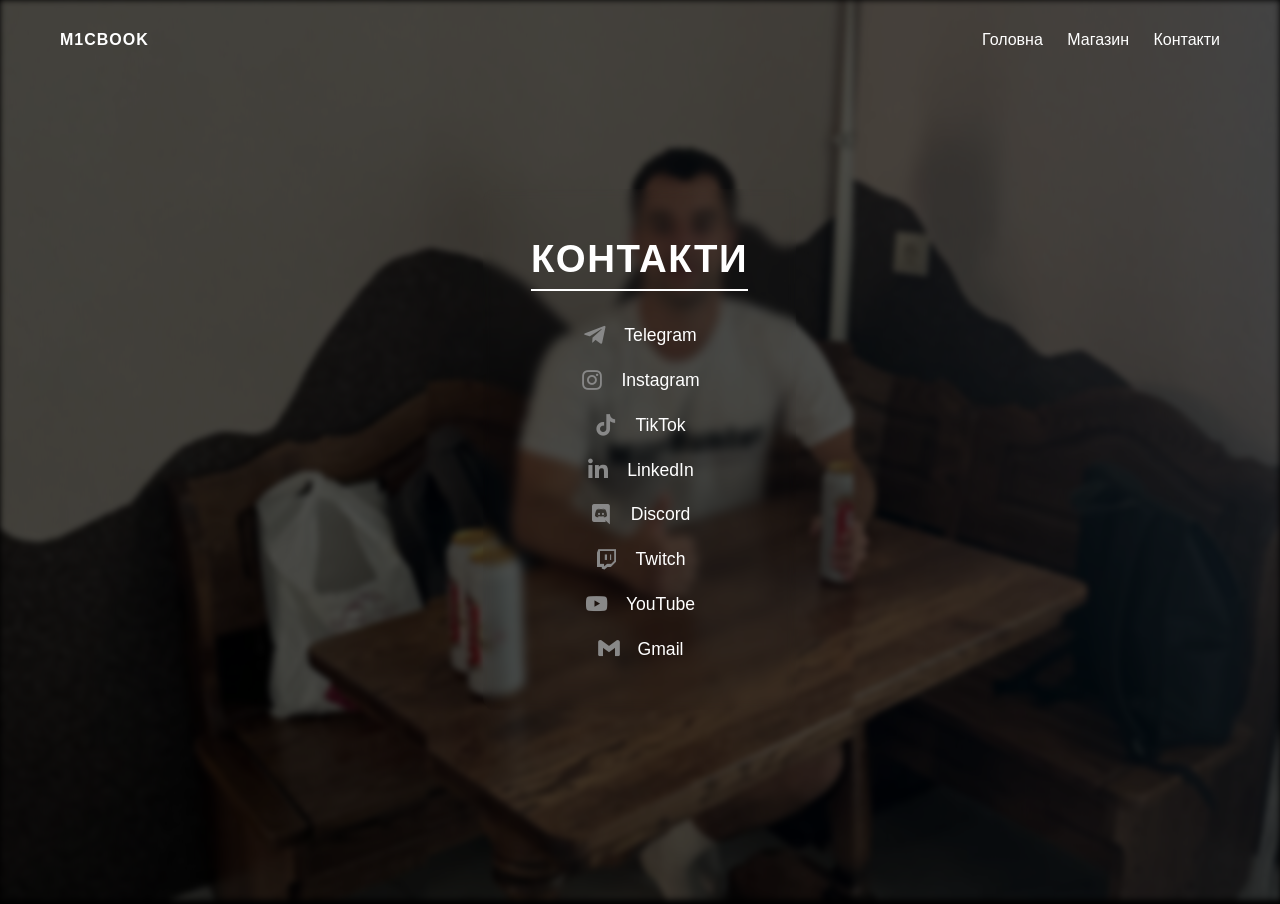
==== contact/contact.html @ 13f745f9 "All code add" ====
<!DOCTYPE html>
<html lang="uk">
  <head>
    <meta charset="UTF-8" />
    <meta name="viewport" content="width=device-width, initial-scale=1.0" />
    <title>Контакти</title>
    <link
      href="https://unpkg.com/boxicons@2.1.4/css/boxicons.min.css"
      rel="stylesheet"
    />
    <link rel="stylesheet" href="/contact/contact.css" />
  </head>
  <header class="headero">
      <h3 class="logo"><span>M1CBOOK</span></h3>
      <nav>
        <a href="/index.html">Головна</a>
        <a href="/magazine/magazine.html">Магазин</a>
        <a href="/contact/contact.html">Контакти</a>
      </nav>
    </header>
  <body>
    <div class="background">
      <img
        src="/assets/image_part_001.jpg"
        alt="bg1"
      />
      <img
        src="/assets/image_part_002.jpg"
        alt="bg2"
      />
      <img
        src="/assets/image_part_003.jpg"
        alt="bg3"
      />
      <a href="#" target="_blank">
        <img
          src="/assets/image_part_004.jpg"
          alt="bg-link"
        />
      </a>
      <img
        src="/assets/image_part_005.jpg"
        alt="bg4"
      />
      <img
        src="/assets/image_part_006.jpg"
        alt="bg5"
      />
    </div>

    <section class="contacts">
      <h1>Контакти</h1>
      <ul>
        <li><i class="bx bxl-telegram"></i><a href="https://t.me/mvcbook">Telegram</a></li>
        <li><i class="bx bxl-instagram"></i><a href="https://www.instagram.com/m1cbook/">Instagram</a></li>
        <li><i class="bx bxl-tiktok"></i><a href="https://www.tiktok.com/@monecb3">TikTok</a></li>
        <li><i class="bx bxl-linkedin"></i><a href="https://www.linkedin.com/in/bohdan-mylymuk-77a926233?originalSubdomain=ua">LinkedIn</a></li>
        <li><i class="bx bxl-discord"></i><a href="https://discord.com/users/prisma0629">Discord</a></li>
        <li><i class="bx bxl-twitch"></i><a href="https://www.twitch.tv/sm1rt51">Twitch</a></li>
        <li><i class="bx bxl-youtube"></i><a href="https://www.youtube.com/@mvcbook6671">YouTube</a></li>
        <li><i class="bx bxl-gmail"></i><a href="mailto:bohdanmylymuk@gmail.com">Gmail</a></li>
      </ul>
    </section>
  </body>
</html>
---- contact/contact.css ----
@import url("https://fonts.googleapis.com/css2?family=Inter:wght@400;600&display=swap");

.headero {
  max-width: 1703px;
  margin: 0 auto;
  padding: 0 16px;
  display: flex;
  justify-content: space-between;
  align-items: center;
  padding: 31px 60px;
  background: transparent;
  box-shadow: none;
  top: 0;
  left: 0;
  right: 0;
  top: 0;
  z-index: 10;
  position: fixed;
}

.logo {
  font-weight: 600;
  font-size: 1rem;
  letter-spacing: 1px;
}

.logo span {
  color: #ffffff;
}

nav a {
  margin-left: 20px;
  text-decoration: none;
  color: #ffffff;
  font-weight: 400;
  transition: color 0.3s;
}

nav a:hover {
  color: #103f47;
}
* {
  margin: 0;
  padding: 0;
  box-sizing: border-box;
  font-family: -apple-system, BlinkMacSystemFont, "SF Pro Display", "Segoe UI",
    sans-serif;
}

body {
  background-color: #000;
  color: #fff;
  overflow: hidden;
  min-height: 100vh;
  display: flex;
  align-items: center;
  justify-content: center;
  position: relative;
}

/* --- Фон із фото в HTML --- */
.background {
  position: absolute;
  top: 0;
  left: 0;
  width: 100%;
  height: 100%;
  display: grid;
  grid-template-columns: repeat(3, 1fr);
  grid-template-rows: repeat(2, 1fr);
  gap: 0px;
  z-index: 0;
  filter: brightness(0.3) blur(3px);
}

.background img {
  width: 100%;
  height: 100%;
  object-fit: cover;
}

.background a img {
  cursor: pointer;
  transition: filter 0.3s ease;
}

.background a img:hover {
  filter: brightness(0.8);
}

/* --- Контейнер контактів --- */
.contacts {
  position: relative;
  z-index: 2;
  text-align: center;
  backdrop-filter: blur(4px);
  padding: 3rem;
  border-radius: 12px;
}

.contacts h1 {
  font-size: 2.4rem;
  letter-spacing: 1.5px;
  margin-bottom: 2rem;
  text-transform: uppercase;
  border-bottom: 2px solid #fff;
  display: inline-block;
  padding-bottom: 0.5rem;
}

.contacts ul {
  list-style: none;
  display: flex;
  flex-direction: column;
  gap: 1.2rem;
  align-items: center;
}

.contacts li {
  display: flex;
  align-items: center;
  gap: 1rem;
  font-size: 1.1rem;
  transition: color 0.3s ease;
}

.contacts li i {
  font-size: 1.6rem;
  color: #888;
  transition: color 0.3s ease;
}

.contacts li a {
  text-decoration: none;
  color: #fff;
  transition: color 0.3s ease;
}

.contacts li:hover i,
.contacts li:hover a {
  color: #fff;
}
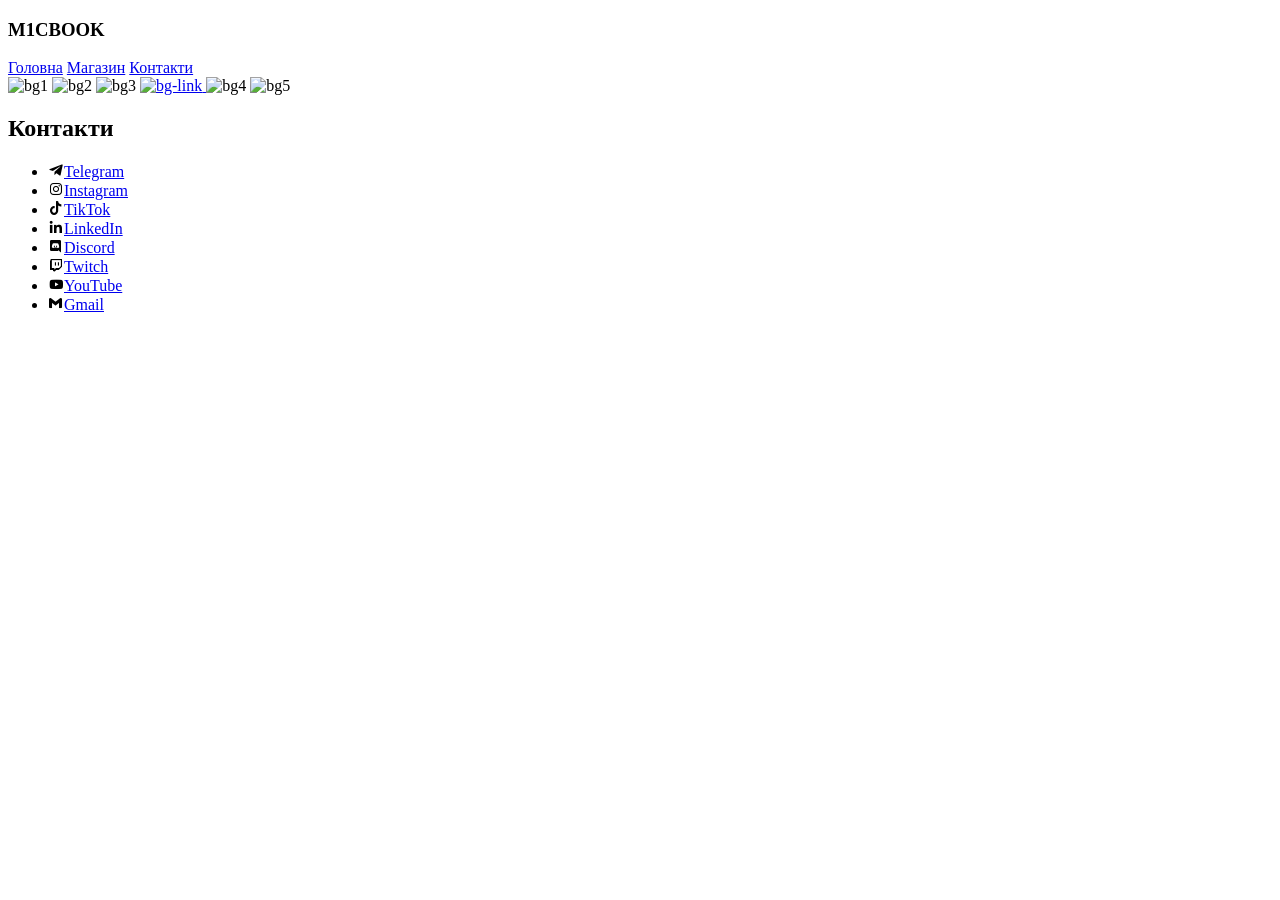
==== commit 9277fdf0: "css to index all" ====
--- a/contact/contact.html
+++ b/contact/contact.html
@@ -8,42 +8,42 @@
       href="https://unpkg.com/boxicons@2.1.4/css/boxicons.min.css"
       rel="stylesheet"
     />
-    <link rel="stylesheet" href="/contact/contact.css" />
+    <link rel="stylesheet" href="contact/contact.css" />
   </head>
   <header class="headero">
       <h3 class="logo"><span>M1CBOOK</span></h3>
       <nav>
-        <a href="/index.html">Головна</a>
-        <a href="/magazine/magazine.html">Магазин</a>
-        <a href="/contact/contact.html">Контакти</a>
+        <a href="index.html">Головна</a>
+        <a href="magazine/magazine.html">Магазин</a>
+        <a href="contact/contact.html">Контакти</a>
       </nav>
     </header>
   <body>
     <div class="background">
       <img
-        src="/assets/image_part_001.jpg"
+        src="assets/image_part_001.jpg"
         alt="bg1"
       />
       <img
-        src="/assets/image_part_002.jpg"
+        src="assets/image_part_002.jpg"
         alt="bg2"
       />
       <img
-        src="/assets/image_part_003.jpg"
+        src="assets/image_part_003.jpg"
         alt="bg3"
       />
       <a href="#" target="_blank">
         <img
-          src="/assets/image_part_004.jpg"
+          src="assets/image_part_004.jpg"
           alt="bg-link"
         />
       </a>
       <img
-        src="/assets/image_part_005.jpg"
+        src="assets/image_part_005.jpg"
         alt="bg4"
       />
       <img
-        src="/assets/image_part_006.jpg"
+        src="assets/image_part_006.jpg"
         alt="bg5"
       />
     </div>
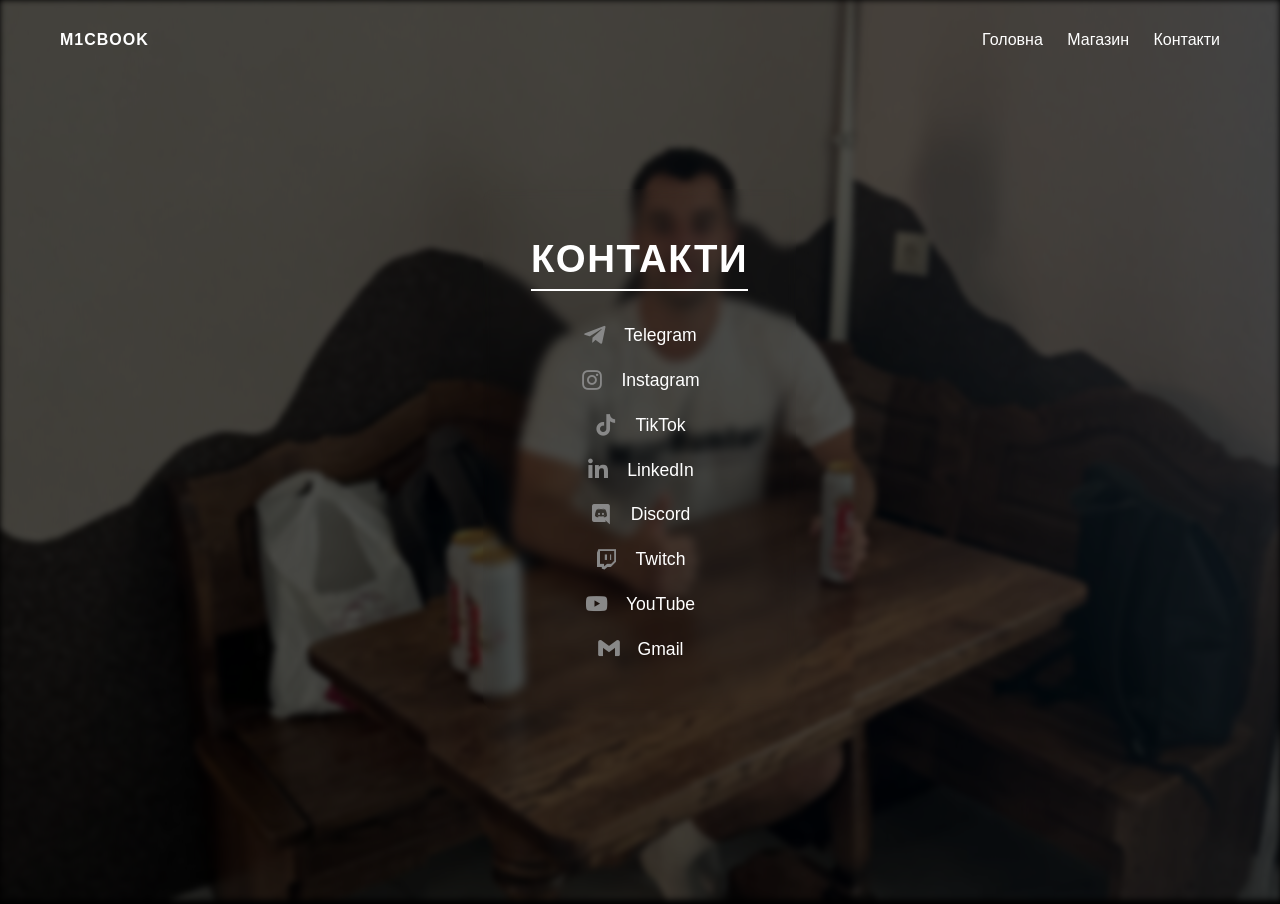
==== commit 2559ec30: "css to index 6" ====
--- a/contact/contact.html
+++ b/contact/contact.html
@@ -8,42 +8,42 @@
       href="https://unpkg.com/boxicons@2.1.4/css/boxicons.min.css"
       rel="stylesheet"
     />
-    <link rel="stylesheet" href="contact/contact.css" />
+    <link rel="stylesheet" href="contact.css" />
   </head>
   <header class="headero">
       <h3 class="logo"><span>M1CBOOK</span></h3>
       <nav>
-        <a href="index.html">Головна</a>
-        <a href="magazine/magazine.html">Магазин</a>
-        <a href="contact/contact.html">Контакти</a>
+        <a href="../../index.html">Головна</a>
+        <a href="../../magazine/magazine.html">Магазин</a>
+        <a href="../../contact/contact.html">Контакти</a>
       </nav>
     </header>
   <body>
     <div class="background">
       <img
-        src="assets/image_part_001.jpg"
+        src="../../assets/image_part_001.jpg"
         alt="bg1"
       />
       <img
-        src="assets/image_part_002.jpg"
+        src="../../assets/image_part_002.jpg"
         alt="bg2"
       />
       <img
-        src="assets/image_part_003.jpg"
+        src="../../assets/image_part_003.jpg"
         alt="bg3"
       />
       <a href="#" target="_blank">
         <img
-          src="assets/image_part_004.jpg"
+          src="../../assets/image_part_004.jpg"
           alt="bg-link"
         />
       </a>
       <img
-        src="assets/image_part_005.jpg"
+        src="../../assets/image_part_005.jpg"
         alt="bg4"
       />
       <img
-        src="assets/image_part_006.jpg"
+        src="../../assets/image_part_006.jpg"
         alt="bg5"
       />
     </div>
--- a/contact/contact.css
+++ b/contact/contact.css
@@ -0,0 +1,142 @@
+@import url("https://fonts.googleapis.com/css2?family=Inter:wght@400;600&display=swap");
+
+.headero {
+  max-width: 1703px;
+  margin: 0 auto;
+  padding: 0 16px;
+  display: flex;
+  justify-content: space-between;
+  align-items: center;
+  padding: 31px 60px;
+  background: transparent;
+  box-shadow: none;
+  top: 0;
+  left: 0;
+  right: 0;
+  top: 0;
+  z-index: 10;
+  position: fixed;
+}
+
+.logo {
+  font-weight: 600;
+  font-size: 1rem;
+  letter-spacing: 1px;
+}
+
+.logo span {
+  color: #ffffff;
+}
+
+nav a {
+  margin-left: 20px;
+  text-decoration: none;
+  color: #ffffff;
+  font-weight: 400;
+  transition: color 0.3s;
+}
+
+nav a:hover {
+  color: #103f47;
+}
+* {
+  margin: 0;
+  padding: 0;
+  box-sizing: border-box;
+  font-family: -apple-system, BlinkMacSystemFont, "SF Pro Display", "Segoe UI",
+    sans-serif;
+}
+
+body {
+  background-color: #000;
+  color: #fff;
+  overflow: hidden;
+  min-height: 100vh;
+  display: flex;
+  align-items: center;
+  justify-content: center;
+  position: relative;
+}
+
+/* --- Фон із фото в HTML --- */
+.background {
+  position: absolute;
+  top: 0;
+  left: 0;
+  width: 100%;
+  height: 100%;
+  display: grid;
+  grid-template-columns: repeat(3, 1fr);
+  grid-template-rows: repeat(2, 1fr);
+  gap: 0px;
+  z-index: 0;
+  filter: brightness(0.3) blur(3px);
+}
+
+.background img {
+  width: 100%;
+  height: 100%;
+  object-fit: cover;
+}
+
+.background a img {
+  cursor: pointer;
+  transition: filter 0.3s ease;
+}
+
+.background a img:hover {
+  filter: brightness(0.8);
+}
+
+/* --- Контейнер контактів --- */
+.contacts {
+  position: relative;
+  z-index: 2;
+  text-align: center;
+  backdrop-filter: blur(4px);
+  padding: 3rem;
+  border-radius: 12px;
+}
+
+.contacts h1 {
+  font-size: 2.4rem;
+  letter-spacing: 1.5px;
+  margin-bottom: 2rem;
+  text-transform: uppercase;
+  border-bottom: 2px solid #fff;
+  display: inline-block;
+  padding-bottom: 0.5rem;
+}
+
+.contacts ul {
+  list-style: none;
+  display: flex;
+  flex-direction: column;
+  gap: 1.2rem;
+  align-items: center;
+}
+
+.contacts li {
+  display: flex;
+  align-items: center;
+  gap: 1rem;
+  font-size: 1.1rem;
+  transition: color 0.3s ease;
+}
+
+.contacts li i {
+  font-size: 1.6rem;
+  color: #888;
+  transition: color 0.3s ease;
+}
+
+.contacts li a {
+  text-decoration: none;
+  color: #fff;
+  transition: color 0.3s ease;
+}
+
+.contacts li:hover i,
+.contacts li:hover a {
+  color: #fff;
+}
